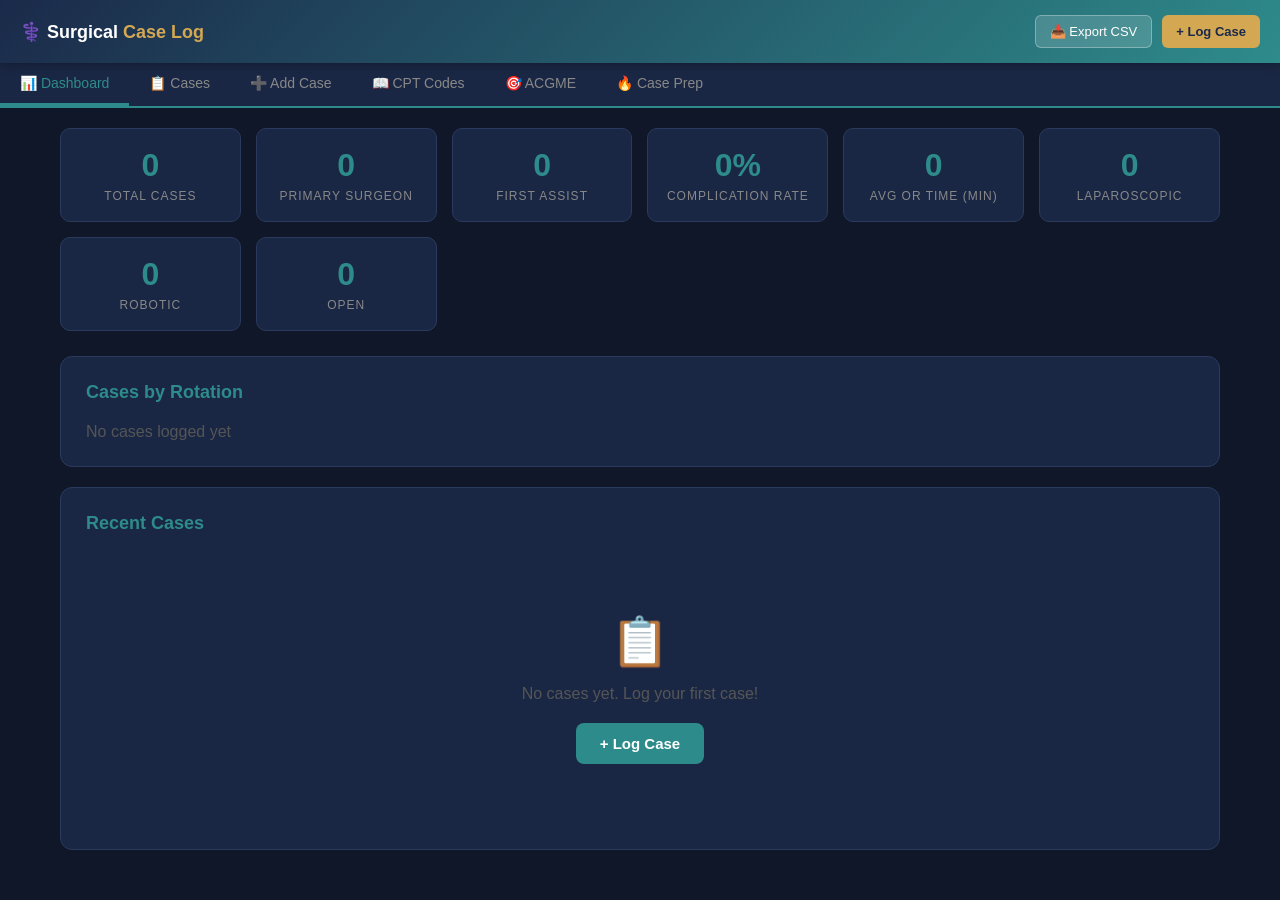
==== 200.html @ 2f1e478f "Remove inflated user metrics, replace with honest value-focused messaging" ====
<!DOCTYPE html>
<html lang="en">
<head>
    <meta charset="UTF-8">
    <meta name="viewport" content="width=device-width, initial-scale=1.0">
    <title>Clinical Case Log System</title>
    <style>
        * { margin: 0; padding: 0; box-sizing: border-box; }
        
        body {
            font-family: -apple-system, BlinkMacSystemFont, 'Segoe UI', Roboto, sans-serif;
            background: #0f1729;
            color: #e0e0e0;
            min-height: 100vh;
        }

        /* Header */
        .header {
            background: linear-gradient(135deg, #1B2A4A, #2E8B8B);
            padding: 15px 20px;
            display: flex;
            justify-content: space-between;
            align-items: center;
            position: sticky;
            top: 0;
            z-index: 100;
            box-shadow: 0 2px 10px rgba(0,0,0,0.3);
        }
        .header h1 { font-size: 18px; color: #fff; }
        .header h1 span { color: #D4A853; }
        .header-actions { display: flex; gap: 10px; }
        .header-actions button {
            background: rgba(255,255,255,0.15);
            border: 1px solid rgba(255,255,255,0.3);
            color: #fff;
            padding: 8px 14px;
            border-radius: 6px;
            cursor: pointer;
            font-size: 13px;
        }
        .header-actions button:hover { background: rgba(255,255,255,0.25); }
        .header-actions button.primary { background: #D4A853; color: #1B2A4A; border: none; font-weight: 600; }

        /* Tabs */
        .tabs {
            display: flex;
            background: #1a2744;
            overflow-x: auto;
            border-bottom: 2px solid #2E8B8B;
        }
        .tab {
            padding: 12px 20px;
            cursor: pointer;
            color: #888;
            font-size: 14px;
            font-weight: 500;
            white-space: nowrap;
            border-bottom: 3px solid transparent;
            transition: all 0.2s;
        }
        .tab:hover { color: #ccc; }
        .tab.active { color: #2E8B8B; border-bottom-color: #2E8B8B; }

        /* Content */
        .content { padding: 20px; max-width: 1200px; margin: 0 auto; }
        .section { display: none; }
        .section.active { display: block; }

        /* Dashboard Cards */
        .dashboard-grid {
            display: grid;
            grid-template-columns: repeat(auto-fit, minmax(160px, 1fr));
            gap: 15px;
            margin-bottom: 25px;
        }
        .stat-card {
            background: #1a2744;
            border-radius: 10px;
            padding: 18px;
            text-align: center;
            border: 1px solid #2a3a5c;
        }
        .stat-card .number { font-size: 32px; font-weight: 700; color: #2E8B8B; }
        .stat-card .label { font-size: 12px; color: #888; margin-top: 5px; text-transform: uppercase; letter-spacing: 1px; }

        /* Add Case Form */
        .form-card {
            background: #1a2744;
            border-radius: 12px;
            padding: 25px;
            border: 1px solid #2a3a5c;
            margin-bottom: 20px;
        }
        .form-card h2 { color: #2E8B8B; margin-bottom: 20px; font-size: 18px; }
        .form-grid {
            display: grid;
            grid-template-columns: repeat(auto-fit, minmax(200px, 1fr));
            gap: 15px;
        }
        .form-group { display: flex; flex-direction: column; }
        .form-group label {
            font-size: 12px;
            color: #888;
            margin-bottom: 5px;
            text-transform: uppercase;
            letter-spacing: 0.5px;
        }
        .form-group input, .form-group select, .form-group textarea {
            background: #0f1729;
            border: 1px solid #2a3a5c;
            color: #e0e0e0;
            padding: 10px 12px;
            border-radius: 8px;
            font-size: 14px;
            outline: none;
        }
        .form-group input:focus, .form-group select:focus {
            border-color: #2E8B8B;
            box-shadow: 0 0 0 2px rgba(46,139,139,0.2);
        }
        .form-group select { appearance: auto; }
        .form-full { grid-column: 1 / -1; }

        .btn {
            padding: 12px 24px;
            border: none;
            border-radius: 8px;
            cursor: pointer;
            font-size: 15px;
            font-weight: 600;
            transition: all 0.2s;
        }
        .btn-primary { background: #2E8B8B; color: #fff; }
        .btn-primary:hover { background: #3aa5a5; }
        .btn-danger { background: #c0392b; color: #fff; }
        .btn-danger:hover { background: #e74c3c; }
        .btn-gold { background: #D4A853; color: #1B2A4A; }

        /* Case List Table */
        .case-list { overflow-x: auto; }
        .case-table {
            width: 100%;
            border-collapse: collapse;
            font-size: 13px;
        }
        .case-table th {
            background: #1B2A4A;
            color: #2E8B8B;
            padding: 10px 12px;
            text-align: left;
            font-size: 11px;
            text-transform: uppercase;
            letter-spacing: 0.5px;
            position: sticky;
            top: 0;
        }
        .case-table td {
            padding: 10px 12px;
            border-bottom: 1px solid #1a2744;
        }
        .case-table tr:nth-child(even) { background: #141e33; }
        .case-table tr:hover { background: #1a2744; }
        .case-table .delete-btn {
            background: none;
            border: none;
            color: #c0392b;
            cursor: pointer;
            font-size: 16px;
        }

        /* Badge */
        .badge {
            display: inline-block;
            padding: 3px 8px;
            border-radius: 4px;
            font-size: 11px;
            font-weight: 600;
        }
        .badge-primary { background: rgba(46,139,139,0.2); color: #2E8B8B; }
        .badge-assist { background: rgba(212,168,83,0.2); color: #D4A853; }
        .badge-comp { background: rgba(192,57,43,0.2); color: #e74c3c; }

        /* CPT Reference */
        .cpt-search {
            width: 100%;
            background: #0f1729;
            border: 1px solid #2a3a5c;
            color: #e0e0e0;
            padding: 12px 16px;
            border-radius: 8px;
            font-size: 15px;
            margin-bottom: 15px;
        }
        .cpt-search:focus { border-color: #2E8B8B; outline: none; }

        /* ACGME Progress */
        .milestone-row {
            display: flex;
            align-items: center;
            padding: 12px 0;
            border-bottom: 1px solid #1a2744;
            gap: 15px;
        }
        .milestone-name { flex: 1; font-size: 14px; }
        .milestone-bar-bg {
            flex: 2;
            background: #0f1729;
            border-radius: 10px;
            height: 20px;
            overflow: hidden;
        }
        .milestone-bar {
            height: 100%;
            border-radius: 10px;
            transition: width 0.5s;
            display: flex;
            align-items: center;
            justify-content: center;
            font-size: 11px;
            font-weight: 600;
        }
        .milestone-bar.green { background: #27ae60; }
        .milestone-bar.yellow { background: #D4A853; }
        .milestone-bar.red { background: #c0392b; }
        .milestone-count { width: 80px; text-align: right; font-size: 13px; color: #888; }
        .milestone-input {
            width: 60px;
            background: #0f1729;
            border: 1px solid #2a3a5c;
            color: #e0e0e0;
            padding: 6px;
            border-radius: 6px;
            text-align: center;
            font-size: 14px;
        }

        /* Mobile */
        @media (max-width: 768px) {
            .header h1 { font-size: 14px; }
            .form-grid { grid-template-columns: 1fr; }
            .dashboard-grid { grid-template-columns: repeat(2, 1fr); }
            .content { padding: 12px; }
            .tab { padding: 10px 14px; font-size: 13px; }
        }

        /* Empty State */
        .empty-state {
            text-align: center;
            padding: 60px 20px;
            color: #555;
        }
        .empty-state .icon { font-size: 48px; margin-bottom: 15px; }
        .empty-state p { font-size: 16px; margin-bottom: 20px; }
    </style>
</head>
<body>

<div class="header">
    <h1>⚕️ Surgical <span>Case Log</span></h1>
    <div class="header-actions">
        <button onclick="exportCSV()">📥 Export CSV</button>
        <button class="primary" onclick="showSection('add')">+ Log Case</button>
    </div>
</div>

<div class="tabs">
    <div class="tab active" onclick="showSection('dashboard')">📊 Dashboard</div>
    <div class="tab" onclick="showSection('cases')">📋 Cases</div>
    <div class="tab" onclick="showSection('add')">➕ Add Case</div>
    <div class="tab" onclick="showSection('cpt')">📖 CPT Codes</div>
    <div class="tab" onclick="showSection('acgme')">🎯 ACGME</div>
    <div class="tab" onclick="window.open('/prep', '_blank')">🔥 Case Prep</div>
</div>

<div class="content">
    <!-- DASHBOARD -->
    <div id="dashboard" class="section active">
        <div class="dashboard-grid">
            <div class="stat-card"><div class="number" id="totalCases">0</div><div class="label">Total Cases</div></div>
            <div class="stat-card"><div class="number" id="primaryCount">0</div><div class="label">Primary Surgeon</div></div>
            <div class="stat-card"><div class="number" id="assistCount">0</div><div class="label">First Assist</div></div>
            <div class="stat-card"><div class="number" id="compRate">0%</div><div class="label">Complication Rate</div></div>
            <div class="stat-card"><div class="number" id="avgOR">0</div><div class="label">Avg OR Time (min)</div></div>
            <div class="stat-card"><div class="number" id="lapCount">0</div><div class="label">Laparoscopic</div></div>
            <div class="stat-card"><div class="number" id="robotCount">0</div><div class="label">Robotic</div></div>
            <div class="stat-card"><div class="number" id="openCount">0</div><div class="label">Open</div></div>
        </div>

        <div class="form-card">
            <h2>Cases by Rotation</h2>
            <div id="rotationBreakdown"></div>
        </div>

        <div class="form-card">
            <h2>Recent Cases</h2>
            <div id="recentCases"></div>
        </div>
    </div>

    <!-- CASES LIST -->
    <div id="cases" class="section">
        <div style="margin-bottom:15px; display:flex; gap:10px; flex-wrap:wrap;">
            <input type="text" id="searchCases" class="cpt-search" placeholder="🔍 Search cases..." style="flex:1; min-width:200px;" oninput="renderCases()">
            <select id="filterRotation" style="background:#0f1729;border:1px solid #2a3a5c;color:#e0e0e0;padding:10px;border-radius:8px;" onchange="renderCases()">
                <option value="">All Rotations</option>
            </select>
        </div>
        <div class="case-list" id="caseList"></div>
    </div>

    <!-- ADD CASE -->
    <div id="add" class="section">
        <div class="form-card">
            <h2>➕ Log New Case</h2>
            <form id="caseForm" onsubmit="addCase(event)">
                <div class="form-grid">
                    <div class="form-group" style="grid-column: span 2;">
                        <label>Case ID <span style="color:#2E8B8B; font-size:10px;">(ACGME Required)</span></label>
                        <input type="text" id="caseId" placeholder="Auto-generated" readonly style="font-weight:600; color:#2E8B8B; letter-spacing:1px; background:#0a0f1d; cursor:default;">
                    </div>
                    <div class="form-group">
                        <label>Date</label>
                        <input type="date" id="caseDate" required>
                    </div>
                    <div class="form-group">
                        <label>Patient Age</label>
                        <input type="number" id="patientAge" placeholder="45" min="0" max="120">
                    </div>
                    <div class="form-group">
                        <label>Sex</label>
                        <select id="patientSex">
                            <option value="M">Male</option>
                            <option value="F">Female</option>
                        </select>
                    </div>
                    <div class="form-group">
                        <label>Rotation</label>
                        <select id="rotation" required>
                            <option value="">Select...</option>
                            <option>General</option>
                            <option>Trauma</option>
                            <option>Vascular</option>
                            <option>Thoracic</option>
                            <option>Colorectal</option>
                            <option>Surgical Oncology</option>
                            <option>Endocrine</option>
                            <option>Pediatric</option>
                            <option>Plastics</option>
                            <option>Transplant</option>
                            <option>Critical Care</option>
                            <option>Bariatric</option>
                            <option>MIS</option>
                            <option>Breast</option>
                            <option>Cardiac</option>
                        </select>
                    </div>
                    <div class="form-group" style="grid-column: span 2;">
                        <label>Procedure</label>
                        <input type="text" id="procedure" placeholder="Laparoscopic Cholecystectomy" required>
                    </div>
                    <div class="form-group">
                        <label>CPT Code</label>
                        <input type="text" id="cptCode" placeholder="47562">
                    </div>
                    <div class="form-group">
                        <label>Role</label>
                        <select id="role" required>
                            <option value="">Select...</option>
                            <option>Primary Surgeon</option>
                            <option>First Assist</option>
                            <option>Second Assist</option>
                            <option>Teaching Assist</option>
                            <option>Observer</option>
                        </select>
                    </div>
                    <div class="form-group">
                        <label>Approach</label>
                        <select id="approach">
                            <option value="">Select...</option>
                            <option>Open</option>
                            <option>Laparoscopic</option>
                            <option>Robotic</option>
                            <option>Endoscopic</option>
                            <option>Hybrid</option>
                            <option>Percutaneous</option>
                        </select>
                    </div>
                    <div class="form-group">
                        <label>Attending</label>
                        <input type="text" id="attending" placeholder="Dr. Smith">
                    </div>
                    <div class="form-group">
                        <label>Complications</label>
                        <select id="complications">
                            <option>None</option>
                            <option>SSI</option>
                            <option>Bleeding</option>
                            <option>DVT/PE</option>
                            <option>Pneumonia</option>
                            <option>Anastomotic Leak</option>
                            <option>Return to OR</option>
                            <option>Wound Dehiscence</option>
                            <option>Ileus</option>
                            <option>UTI</option>
                            <option>MI</option>
                            <option>Stroke</option>
                            <option>Death</option>
                            <option>Other</option>
                        </select>
                    </div>
                    <div class="form-group">
                        <label>EBL (mL)</label>
                        <input type="number" id="ebl" placeholder="50" min="0">
                    </div>
                    <div class="form-group">
                        <label>OR Time (min)</label>
                        <input type="number" id="orTime" placeholder="60" min="0">
                    </div>
                    <div class="form-group form-full">
                        <label>Notes</label>
                        <textarea id="notes" rows="2" placeholder="Additional case details..."></textarea>
                    </div>
                </div>
                <div style="margin-top:20px; display:flex; gap:10px;">
                    <button type="submit" class="btn btn-primary">✅ Save Case</button>
                    <button type="reset" class="btn" style="background:#2a3a5c; color:#888;">Clear</button>
                </div>
            </form>
        </div>
    </div>

    <!-- CPT REFERENCE -->
    <div id="cpt" class="section">
        <input type="text" class="cpt-search" id="cptSearch" placeholder="🔍 Search CPT codes or procedures..." oninput="filterCPT()">
        <div class="case-list" id="cptList"></div>
    </div>

    <!-- ACGME MILESTONES -->
    <div id="acgme" class="section">
        <div class="form-card">
            <h2>🎯 ACGME Case Requirements — General Surgery</h2>
            <p style="color:#888; margin-bottom:20px; font-size:14px;">Track your progress toward minimum case requirements. Update counts manually or they auto-count from your logged cases.</p>
            <div id="milestoneList"></div>
        </div>
    </div>
</div>

<script>
// CPT Code Database
const CPT_CODES = [
    {code:"47562", procedure:"Lap Cholecystectomy", category:"General"},
    {code:"47563", procedure:"Lap Cholecystectomy w/ Cholangiogram", category:"General"},
    {code:"44970", procedure:"Lap Appendectomy", category:"General"},
    {code:"44960", procedure:"Open Appendectomy", category:"General"},
    {code:"49505", procedure:"Inguinal Hernia Repair", category:"General"},
    {code:"49507", procedure:"Inguinal Hernia Repair, Incarcerated", category:"General"},
    {code:"49560", procedure:"Ventral Hernia Repair, Incarcerated", category:"General"},
    {code:"49652", procedure:"Lap Ventral Hernia Repair", category:"General"},
    {code:"44140", procedure:"Partial Colectomy", category:"Colorectal"},
    {code:"44160", procedure:"Right Hemicolectomy", category:"Colorectal"},
    {code:"44204", procedure:"Lap Partial Colectomy w/ Anastomosis", category:"Colorectal"},
    {code:"43239", procedure:"EGD w/ Biopsy", category:"General"},
    {code:"43644", procedure:"Lap Gastric Bypass (RYGB)", category:"Bariatric"},
    {code:"43775", procedure:"Lap Sleeve Gastrectomy", category:"Bariatric"},
    {code:"49000", procedure:"Exploratory Laparotomy", category:"Trauma"},
    {code:"44120", procedure:"Small Bowel Resection", category:"General"},
    {code:"38115", procedure:"Splenectomy", category:"Trauma"},
    {code:"47100", procedure:"Liver Repair/Wedge Biopsy", category:"Trauma"},
    {code:"35556", procedure:"Fem-Pop Bypass", category:"Vascular"},
    {code:"35301", procedure:"Carotid Endarterectomy", category:"Vascular"},
    {code:"60220", procedure:"Total Thyroid Lobectomy", category:"Endocrine"},
    {code:"60240", procedure:"Total Thyroidectomy", category:"Endocrine"},
    {code:"60500", procedure:"Parathyroidectomy", category:"Endocrine"},
    {code:"60650", procedure:"Lap Adrenalectomy", category:"Endocrine"},
    {code:"19301", procedure:"Partial Mastectomy (Lumpectomy)", category:"Breast"},
    {code:"19303", procedure:"Simple/Total Mastectomy", category:"Breast"},
    {code:"19307", procedure:"Modified Radical Mastectomy", category:"Breast"},
    {code:"38525", procedure:"Sentinel Lymph Node Biopsy", category:"Breast"},
    {code:"36556", procedure:"Central Venous Catheter", category:"Critical Care"},
    {code:"32551", procedure:"Chest Tube Insertion", category:"Critical Care"},
    {code:"31600", procedure:"Tracheostomy", category:"Critical Care"},
    {code:"43246", procedure:"PEG Tube Placement", category:"Critical Care"},
    {code:"12001", procedure:"Simple Wound Repair (≤2.5cm)", category:"Trauma"},
    {code:"12031", procedure:"Intermediate Wound Repair (≤2.5cm)", category:"Trauma"},
    {code:"35221", procedure:"Repair Blood Vessel, Abdomen", category:"Vascular"},
    {code:"36818", procedure:"AV Fistula Creation", category:"Vascular"},
    {code:"34812", procedure:"EVAR - Open Femoral", category:"Vascular"},
    {code:"36245", procedure:"Selective Catheter Placement", category:"Vascular"},
    {code:"20680", procedure:"Hardware Removal", category:"Trauma"},
    {code:"44205", procedure:"Lap Colectomy w/ Removal", category:"Colorectal"},
    {code:"49561", procedure:"Ventral Hernia Repair, Strangulated", category:"General"},
];

// ACGME Milestones
const MILESTONES = [
    {name:"Skin, Soft Tissue, Breast", minimum:35},
    {name:"Alimentary (Esoph, Stomach, SI)", minimum:67},
    {name:"Alimentary (Colorectal, Appendix)", minimum:62},
    {name:"Abdominal (Liver, Biliary, Pancreas, Spleen)", minimum:43},
    {name:"Endocrine", minimum:17},
    {name:"Head and Neck", minimum:17},
    {name:"Pediatric", minimum:15},
    {name:"Trauma (OR + Non-OR)", minimum:40},
    {name:"Vascular", minimum:25},
    {name:"Thoracic", minimum:10},
    {name:"Operative Total", minimum:750},
    {name:"Chief Cases (PGY4-5)", minimum:250},
];

// Data storage
let cases = JSON.parse(localStorage.getItem('surgicalCases') || '[]');
let milestoneOverrides = JSON.parse(localStorage.getItem('milestoneOverrides') || '{}');

// Generate next Case ID: CCL-YYYY-NNNN
function generateCaseId() {
    const year = new Date().getFullYear();
    const prefix = `CCL-${year}-`;
    const existingIds = cases
        .filter(c => c.caseId && c.caseId.startsWith(prefix))
        .map(c => parseInt(c.caseId.replace(prefix, '')) || 0);
    const nextNum = existingIds.length > 0 ? Math.max(...existingIds) + 1 : 1;
    return `${prefix}${String(nextNum).padStart(4, '0')}`;
}

// Initialize
document.addEventListener('DOMContentLoaded', () => {
    document.getElementById('caseDate').valueAsDate = new Date();
    document.getElementById('caseId').value = generateCaseId();
    updateDashboard();
    renderCases();
    renderCPT();
    renderMilestones();
});

// Tab navigation
function showSection(id) {
    document.querySelectorAll('.section').forEach(s => s.classList.remove('active'));
    document.querySelectorAll('.tab').forEach(t => t.classList.remove('active'));
    document.getElementById(id).classList.add('active');
    document.querySelectorAll('.tab').forEach(t => {
        if ((id === 'dashboard' && t.textContent.includes('Dashboard')) ||
            (id === 'cases' && t.textContent.includes('Cases')) ||
            (id === 'add' && t.textContent.includes('Add')) ||
            (id === 'cpt' && t.textContent.includes('CPT')) ||
            (id === 'acgme' && t.textContent.includes('ACGME')))
            t.classList.add('active');
    });
    if (id === 'cases') renderCases();
}

// Add case
function addCase(e) {
    e.preventDefault();
    const newCase = {
        id: Date.now(),
        caseId: document.getElementById('caseId').value,
        date: document.getElementById('caseDate').value,
        age: document.getElementById('patientAge').value,
        sex: document.getElementById('patientSex').value,
        rotation: document.getElementById('rotation').value,
        procedure: document.getElementById('procedure').value,
        cpt: document.getElementById('cptCode').value,
        role: document.getElementById('role').value,
        approach: document.getElementById('approach').value,
        attending: document.getElementById('attending').value,
        complications: document.getElementById('complications').value,
        ebl: document.getElementById('ebl').value,
        orTime: document.getElementById('orTime').value,
        notes: document.getElementById('notes').value,
    };
    cases.unshift(newCase);
    saveCases();
    document.getElementById('caseForm').reset();
    document.getElementById('caseDate').valueAsDate = new Date();
    document.getElementById('caseId').value = generateCaseId();
    updateDashboard();
    showSection('cases');
}

function deleteCase(id) {
    if (confirm('Delete this case?')) {
        cases = cases.filter(c => c.id !== id);
        saveCases();
        document.getElementById('caseId').value = generateCaseId();
        updateDashboard();
        renderCases();
    }
}

function saveCases() {
    localStorage.setItem('surgicalCases', JSON.stringify(cases));
}

// Dashboard
function updateDashboard() {
    const total = cases.length;
    const primary = cases.filter(c => c.role === 'Primary Surgeon').length;
    const assist = cases.filter(c => c.role === 'First Assist').length;
    const comps = cases.filter(c => c.complications && c.complications !== 'None').length;
    const compRate = total > 0 ? ((comps/total)*100).toFixed(1) : 0;
    const orTimes = cases.filter(c => c.orTime).map(c => parseInt(c.orTime));
    const avgOR = orTimes.length > 0 ? Math.round(orTimes.reduce((a,b)=>a+b,0)/orTimes.length) : 0;
    const lap = cases.filter(c => c.approach === 'Laparoscopic').length;
    const robot = cases.filter(c => c.approach === 'Robotic').length;
    const open = cases.filter(c => c.approach === 'Open').length;

    document.getElementById('totalCases').textContent = total;
    document.getElementById('primaryCount').textContent = primary;
    document.getElementById('assistCount').textContent = assist;
    document.getElementById('compRate').textContent = compRate + '%';
    document.getElementById('avgOR').textContent = avgOR;
    document.getElementById('lapCount').textContent = lap;
    document.getElementById('robotCount').textContent = robot;
    document.getElementById('openCount').textContent = open;

    // Rotation breakdown
    const rotations = {};
    cases.forEach(c => { rotations[c.rotation] = (rotations[c.rotation]||0) + 1; });
    const rotDiv = document.getElementById('rotationBreakdown');
    if (Object.keys(rotations).length === 0) {
        rotDiv.innerHTML = '<p style="color:#555">No cases logged yet</p>';
    } else {
        rotDiv.innerHTML = Object.entries(rotations)
            .sort((a,b) => b[1]-a[1])
            .map(([rot, count]) => `
                <div style="display:flex;align-items:center;padding:8px 0;border-bottom:1px solid #0f1729;">
                    <span style="flex:1">${rot}</span>
                    <div style="flex:2;background:#0f1729;border-radius:6px;height:24px;overflow:hidden;margin:0 15px;">
                        <div style="width:${(count/total)*100}%;background:#2E8B8B;height:100%;border-radius:6px;display:flex;align-items:center;padding-left:8px;font-size:12px;font-weight:600;">${count}</div>
                    </div>
                    <span style="color:#888;width:40px;text-align:right">${Math.round((count/total)*100)}%</span>
                </div>
            `).join('');
    }

    // Recent cases
    const recentDiv = document.getElementById('recentCases');
    const recent = cases.slice(0, 5);
    if (recent.length === 0) {
        recentDiv.innerHTML = '<div class="empty-state"><div class="icon">📋</div><p>No cases yet. Log your first case!</p><button class="btn btn-primary" onclick="showSection(\'add\')">+ Log Case</button></div>';
    } else {
        recentDiv.innerHTML = '<table class="case-table"><tr><th>Case ID</th><th>Date</th><th>Procedure</th><th>Role</th><th>Rotation</th></tr>' +
            recent.map(c => `<tr><td style="font-weight:600;color:#2E8B8B;font-size:12px;">${c.caseId || '-'}</td><td>${c.date}</td><td>${c.procedure}</td><td><span class="badge ${c.role==='Primary Surgeon'?'badge-primary':'badge-assist'}">${c.role}</span></td><td>${c.rotation}</td></tr>`).join('') + '</table>';
    }

    // Update rotation filter
    const filter = document.getElementById('filterRotation');
    const currentVal = filter.value;
    filter.innerHTML = '<option value="">All Rotations</option>' + 
        [...new Set(cases.map(c=>c.rotation))].sort().map(r => `<option ${r===currentVal?'selected':''}>${r}</option>`).join('');
    
    renderMilestones();
}

// Cases list
function renderCases() {
    const search = (document.getElementById('searchCases')?.value || '').toLowerCase();
    const rotFilter = document.getElementById('filterRotation')?.value || '';
    
    let filtered = cases.filter(c => {
        const matchSearch = !search || c.procedure.toLowerCase().includes(search) || 
            c.rotation.toLowerCase().includes(search) || c.attending?.toLowerCase().includes(search) ||
            c.cpt?.includes(search) || (c.caseId && c.caseId.toLowerCase().includes(search));
        const matchRot = !rotFilter || c.rotation === rotFilter;
        return matchSearch && matchRot;
    });

    const div = document.getElementById('caseList');
    if (filtered.length === 0) {
        div.innerHTML = '<div class="empty-state"><div class="icon">🔍</div><p>No cases found</p></div>';
        return;
    }

    div.innerHTML = `<table class="case-table">
        <tr><th>Case ID</th><th>Date</th><th>Procedure</th><th>CPT</th><th>Role</th><th>Approach</th><th>Rotation</th><th>Attending</th><th>Comp</th><th>OR Time</th><th></th></tr>
        ${filtered.map((c,i) => `<tr>
            <td style="font-weight:600;color:#2E8B8B;font-size:12px;white-space:nowrap;">${c.caseId || ('CCL-' + (c.date||'').substring(0,4) + '-' + String(filtered.length - i).padStart(4,'0'))}</td>
            <td>${c.date}</td>
            <td>${c.procedure}</td>
            <td>${c.cpt || '-'}</td>
            <td><span class="badge ${c.role==='Primary Surgeon'?'badge-primary':'badge-assist'}">${c.role}</span></td>
            <td>${c.approach || '-'}</td>
            <td>${c.rotation}</td>
            <td>${c.attending || '-'}</td>
            <td>${c.complications !== 'None' && c.complications ? '<span class="badge badge-comp">'+c.complications+'</span>' : '✅'}</td>
            <td>${c.orTime ? c.orTime+'m' : '-'}</td>
            <td><button class="delete-btn" onclick="deleteCase(${c.id})">🗑</button></td>
        </tr>`).join('')}
    </table>`;
}

// CPT Reference
function renderCPT() {
    const div = document.getElementById('cptList');
    renderCPTFiltered(CPT_CODES, div);
}

function filterCPT() {
    const search = document.getElementById('cptSearch').value.toLowerCase();
    const filtered = CPT_CODES.filter(c => 
        c.code.includes(search) || c.procedure.toLowerCase().includes(search) || c.category.toLowerCase().includes(search)
    );
    renderCPTFiltered(filtered, document.getElementById('cptList'));
}

function renderCPTFiltered(codes, div) {
    const grouped = {};
    codes.forEach(c => { (grouped[c.category] = grouped[c.category] || []).push(c); });
    
    div.innerHTML = Object.entries(grouped).map(([cat, items]) => `
        <div class="form-card" style="margin-bottom:10px;">
            <h2 style="font-size:15px;margin-bottom:10px;">${cat}</h2>
            <table class="case-table">
                ${items.map(c => `<tr style="cursor:pointer" onclick="document.getElementById('cptCode').value='${c.code}';document.getElementById('procedure').value='${c.procedure}';showSection('add');">
                    <td style="width:80px;font-weight:600;color:#2E8B8B">${c.code}</td>
                    <td>${c.procedure}</td>
                </tr>`).join('')}
            </table>
        </div>
    `).join('');
}

// ACGME Milestones
function renderMilestones() {
    const div = document.getElementById('milestoneList');
    div.innerHTML = MILESTONES.map((m, i) => {
        const count = milestoneOverrides[i] !== undefined ? parseInt(milestoneOverrides[i]) : 0;
        const pct = Math.min((count / m.minimum) * 100, 100);
        const color = pct >= 100 ? 'green' : pct >= 50 ? 'yellow' : 'red';
        const remaining = Math.max(m.minimum - count, 0);
        
        return `<div class="milestone-row">
            <div class="milestone-name">${m.name}</div>
            <div class="milestone-bar-bg">
                <div class="milestone-bar ${color}" style="width:${pct}%">${pct >= 15 ? Math.round(pct)+'%' : ''}</div>
            </div>
            <div class="milestone-count">
                <input type="number" class="milestone-input" value="${count}" min="0" onchange="updateMilestone(${i}, this.value)"> / ${m.minimum}
            </div>
        </div>`;
    }).join('');
}

function updateMilestone(idx, val) {
    milestoneOverrides[idx] = parseInt(val) || 0;
    localStorage.setItem('milestoneOverrides', JSON.stringify(milestoneOverrides));
    renderMilestones();
}

// Export CSV
function exportCSV() {
    if (cases.length === 0) { alert('No cases to export'); return; }
    const headers = ['Case ID','Date','Age','Sex','Rotation','Procedure','CPT','Role','Approach','Attending','Complications','EBL','OR Time','Notes'];
    const rows = cases.map(c => [c.caseId,c.date,c.age,c.sex,c.rotation,c.procedure,c.cpt,c.role,c.approach,c.attending,c.complications,c.ebl,c.orTime,c.notes].map(v => `"${(v||'').toString().replace(/"/g,'""')}"`).join(','));
    const csv = [headers.join(','), ...rows].join('\n');
    const blob = new Blob([csv], {type:'text/csv'});
    const a = document.createElement('a');
    a.href = URL.createObjectURL(blob);
    a.download = 'surgical_case_log.csv';
    a.click();
}
</script>

</body>
</html>
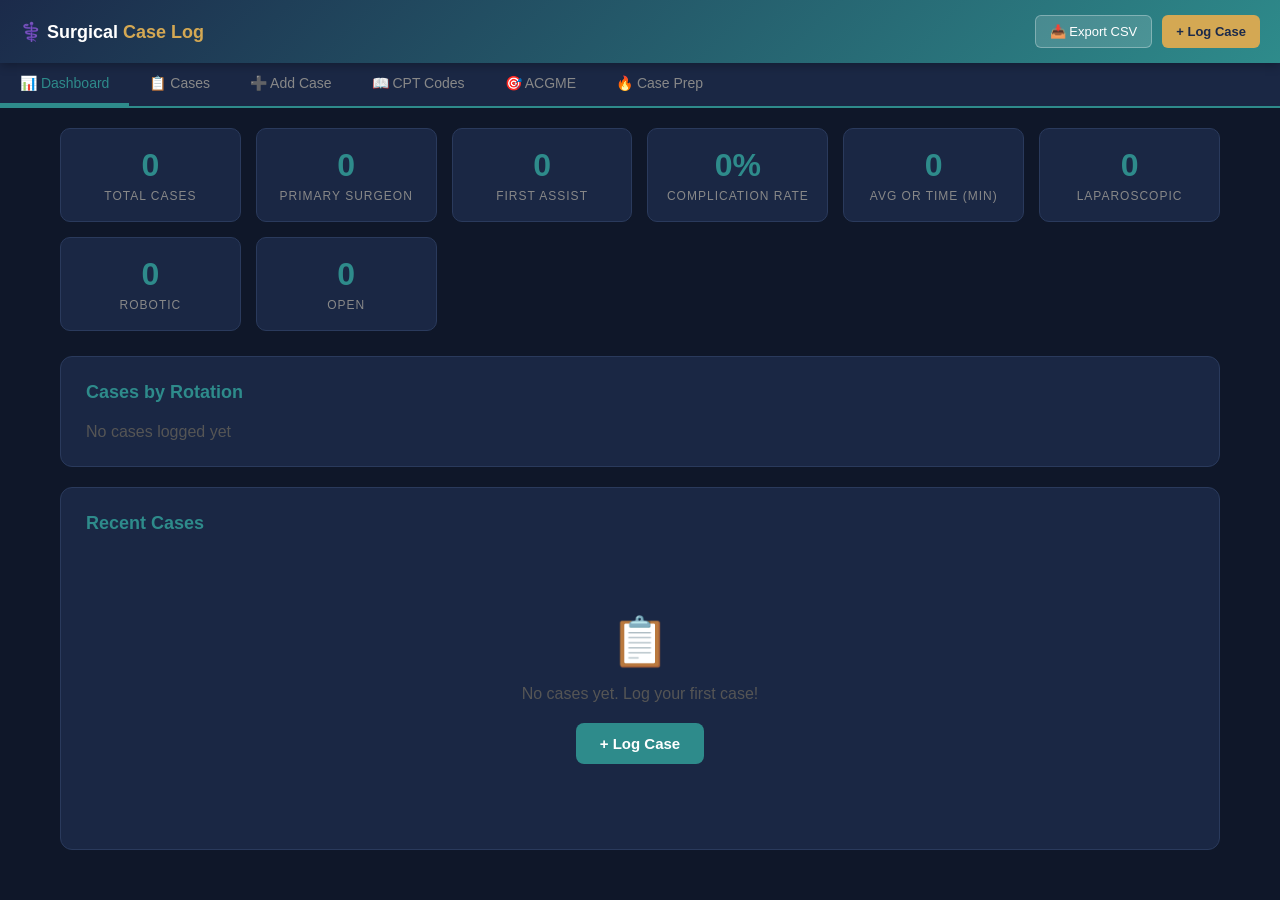
==== commit 945f3b55: "align company branding to cyrionyx" ====
--- a/200.html
+++ b/200.html
@@ -3,7 +3,7 @@
 <head>
     <meta charset="UTF-8">
     <meta name="viewport" content="width=device-width, initial-scale=1.0">
-    <title>Clinical Case Log System</title>
+    <title>Cyrionyx – Clinical Case Log System</title>
     <style>
         * { margin: 0; padding: 0; box-sizing: border-box; }
         
@@ -108,17 +108,69 @@
         .form-group input, .form-group select, .form-group textarea {
             background: #0f1729;
             border: 1px solid #2a3a5c;
-            color: #e0e0e0;
+            color: #ffffff !important;
             padding: 10px 12px;
             border-radius: 8px;
             font-size: 14px;
             outline: none;
         }
+        
+        /* Force selected value to be white */
+        .form-group select {
+            color: #ffffff !important;
+        }
         .form-group input:focus, .form-group select:focus {
             border-color: #2E8B8B;
             box-shadow: 0 0 0 2px rgba(46,139,139,0.2);
         }
         .form-group select { appearance: auto; }
+        
+        /* Fix dropdown option visibility - Enhanced for mobile */
+        .form-group select option {
+            background: #0f1729 !important;
+            color: #ffffff !important;
+            font-size: 16px !important;
+        }
+        .form-group select option:hover, .form-group select option:focus {
+            background: #2E8B8B !important;
+            color: #ffffff !important;
+        }
+        
+        /* Mobile-specific dropdown fixes */
+        @media (max-width: 768px) {
+            .form-group select {
+                -webkit-appearance: none !important;
+                appearance: none !important;
+                background-color: #0f1729 !important;
+                color: #ffffff !important;
+            }
+            .form-group select option {
+                background-color: #0f1729 !important;
+                color: #ffffff !important;
+                padding: 12px !important;
+            }
+        }
+        
+        /* Role Toggle Buttons */
+        .role-toggle {
+            background: #0f1729;
+            border: 1px solid #2a3a5c;
+            color: #e0e0e0;
+            padding: 8px 12px;
+            border-radius: 6px;
+            font-size: 13px;
+            cursor: pointer;
+            transition: all 0.2s;
+        }
+        .role-toggle:hover {
+            border-color: #2E8B8B;
+            background: #1a2744;
+        }
+        .role-toggle.active {
+            background: #2E8B8B;
+            border-color: #2E8B8B;
+            color: #ffffff;
+        }
         .form-full { grid-column: 1 / -1; }
 
         .btn {
@@ -311,6 +363,16 @@
     <!-- ADD CASE -->
     <div id="add" class="section">
         <div class="form-card">
+            <div style="margin-bottom: 20px; padding: 12px; background: #141e33; border-radius: 8px; border: 1px solid #2a3a5c;">
+                <label style="color: #888; font-size: 12px; margin-bottom: 8px; display: block;">USER TYPE</label>
+                <div style="display: flex; gap: 8px; flex-wrap: wrap;">
+                    <button type="button" class="role-toggle active" data-role="resident">👨‍⚕️ Resident</button>
+                    <button type="button" class="role-toggle" data-role="medical">🎓 Medical Student</button>
+                    <button type="button" class="role-toggle" data-role="pa">🩺 PA Student</button>
+                    <button type="button" class="role-toggle" data-role="np">👩‍⚕️ NP Student</button>
+                    <button type="button" class="role-toggle" data-role="rnfa">🔧 RNFA</button>
+                </div>
+            </div>
             <h2>➕ Log New Case</h2>
             <form id="caseForm" onsubmit="addCase(event)">
                 <div class="form-grid">
@@ -548,6 +610,38 @@
     if (id === 'cases') renderCases();
 }
 
+// Role toggle functionality
+let currentRole = 'resident';
+
+function initRoleToggles() {
+    document.querySelectorAll('.role-toggle').forEach(btn => {
+        btn.addEventListener('click', (e) => {
+            // Remove active from all
+            document.querySelectorAll('.role-toggle').forEach(b => b.classList.remove('active'));
+            // Add active to clicked
+            e.target.classList.add('active');
+            // Update current role
+            currentRole = e.target.dataset.role;
+            // Update form fields based on role
+            updateFormForRole(currentRole);
+        });
+    });
+}
+
+function updateFormForRole(role) {
+    const acgmeSyncBtn = document.getElementById('acgme-sync-btn');
+    if (role === 'resident') {
+        // Show ACGME sync for residents
+        if (acgmeSyncBtn) acgmeSyncBtn.style.display = 'inline-block';
+    } else {
+        // Hide ACGME sync for non-residents
+        if (acgmeSyncBtn) acgmeSyncBtn.style.display = 'none';
+    }
+}
+
+// Initialize role toggles when page loads
+document.addEventListener('DOMContentLoaded', initRoleToggles);
+
 // Add case
 function addCase(e) {
     e.preventDefault();
